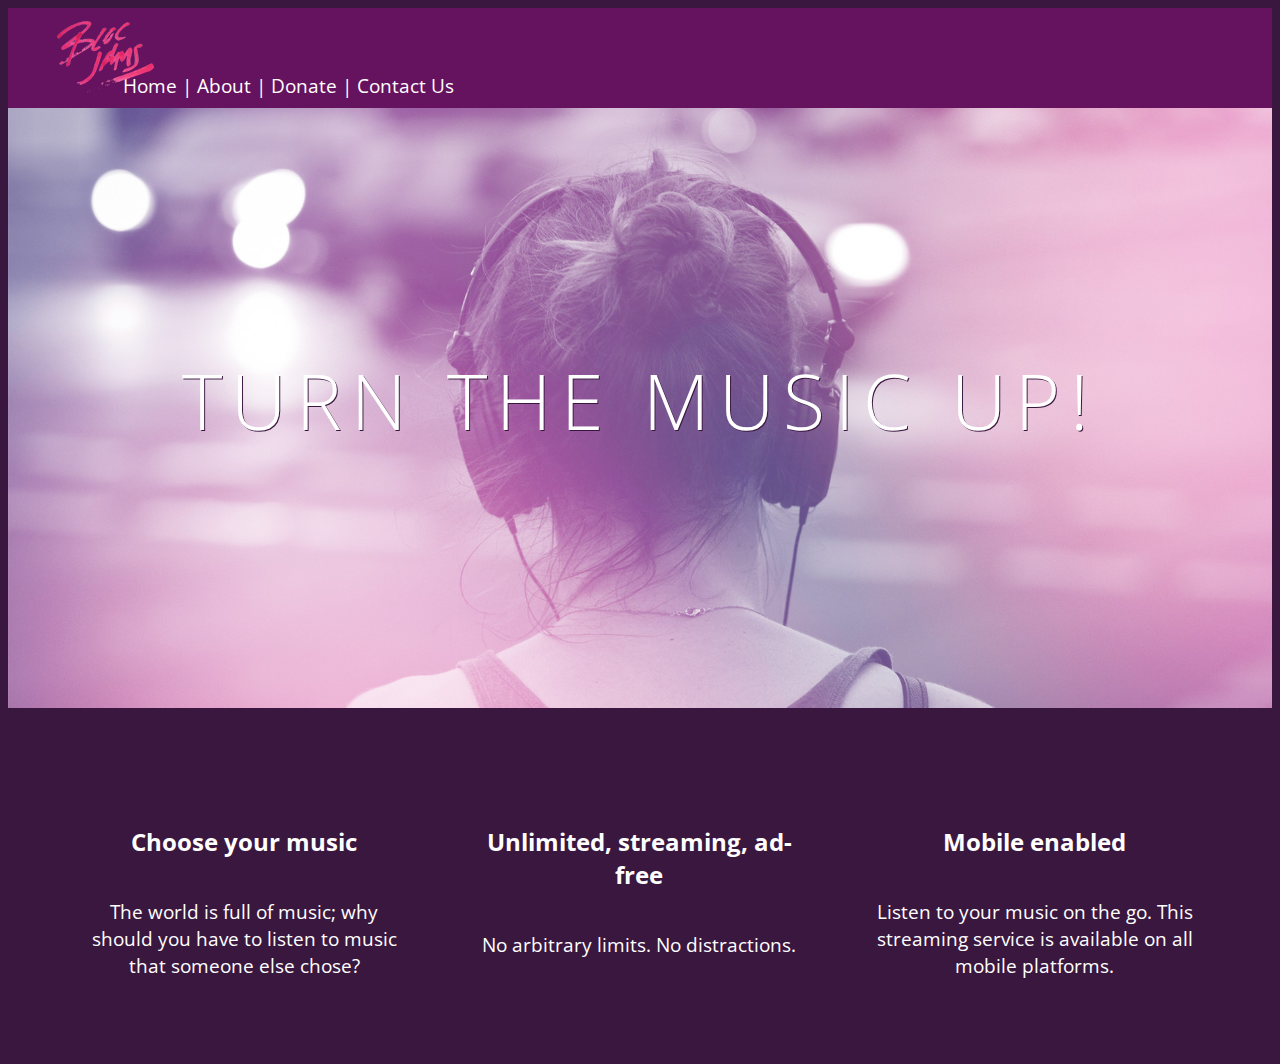
==== index.html @ 92be0cdc "checkpoint 4 commmit" ====
<!DOCTYPE html>
<html>
    <head>
      <title>Bloc Jams</title>
        <meta name="viewport" content="width=device-width, initial-scale=1">
        <link rel="stylesheet" type="text/css" href="https://fonts.googleapis.com/css?family=Open+Sans:400,800,600,700,300">
        <link rel="stylesheet" type="text/css" href="https://code.ionicframework.com/ionicons/2.0.1/css/ionicons.min.css">
        <link rel="stylesheet" type="text/css" href="styles/normalize.css">
        <link rel="stylesheet" type="text/css" href="styles/main.css">
         <link rel="stylesheet" type="text/css" href="styles/landing.css">
    </head>
    <body class="landing">
      <nav class="navbar">
        <img src="assets/images/bloc_jams_logo.png" alt="bloc jams logo" class="logo">
        <a href="Home">Home</a> |
        <a href="About">About</a> |
        <a href="Donate">Donate</a> |
        <a href="Contact Us">Contact Us</a>
      </nav>
      <section class="hero-content"><!-- hero content -->
        <h1 class="hero-title">Turn the music up!</h1>
      </section>
      <section class="clearfix"> <!-- selling points -->
          <div class="point">
            <div class="point column third">
              <span class="ion-music-note"></span>
              <h5 class="point-title">Choose your music</h5>
              <p class="point-description">The world is full of music; why should you have to listen to music that someone else chose?</p>
            </div>
            <div class="point column third">
              <span class="ion-radio-waves"></span>
              <h5 class="point-title">Unlimited, streaming, ad-free</h5>
              <p class="point-description">No arbitrary limits. No distractions.</p>
            </div>
            <div class="point column third">
              <span class="ion-iphone"></span>
              <h5 class="point-title">Mobile enabled</h5>
              <p class="point-description">Listen to your music on the go. This streaming service is available on all mobile platforms.</p>
            </div>
          </div>
      </section>
    </body>
</html>
---- styles/main.css ----
*, *::before, *::after {
     -moz-box-sizing: border-box;
     -webkit-box-sizing: border-box;
     box-sizing: border-box;
 }

html {
     height: 100%; /* makes sure our HTML takes up 100% of the browser window */
     font-size: 100%;
 }

body {
     font-family: 'Open Sans'; /* sets our font to the "Open Sans" typeface */
     color: white;             /* sets the text color to white */
     min-height: 100%;         /* says the height of the body must be, at minimum, 100% of the window */
 }

a{
    font-family: 'Open Sans';
    color: white;
    min-height: 100%;
    text-decoration: none;
}

.navbar {
     padding: 0.5rem;
     background-color: rgb(101,18,95);
 }

.navbar .logo {
     position: relative; /* positioning will be explained in a resource */
     left: 2rem;
 }

.container {
     margin: 0 auto;
     max-width: 64rem;
 }

 /* Medium and small screens (640px) */
@media (min-width: 640px) {
      html { font-size: 112%; }

      .column {
             float: left;
             padding-left: 1rem;
             padding-right: 1rem;
         }

      .column.full { width: 100%; }
      .column.two-thirds { width: 66.7%; }
      .column.half { width: 50%; }
      .column.third { width: 33.3%; }
      .column.fourth { width: 25%; }
      .column.flow-opposite { float: right; }
}

 /* Large screens (1024px) */
@media (min-width: 1024px) {
     html { font-size: 120%; }
 }

 .clearfix::after {
    content: ".";
    visibility: hidden;
    display: block;
    height: 0;
    clear: both;
 }
---- styles/landing.css ----
body.landing {
    background-color: rgb(58,23,63);
}

.hero-content {
    position: relative;
    min-height: 600px;
    background-image: url(../assets/images/blocjams_bg.jpg);
    background-repeat: no-repeat;
    background-position: center center;
    background-size: cover;
}

.hero-content .hero-title {
    position: absolute;
    top: 40%;
    -webkit-transform: translateY(-50%);
    -moz-transform: translateY(-50%);
    transform: translateY(-50%);
    width: 100%;
    text-align: center;
    font-size: 4rem;
    font-weight: 300;
    text-transform: uppercase;
    letter-spacing: 0.5rem;
    text-shadow: 1px 1px 0px rgb(58,23,63);
}

.selling-points {
    position: relative;
}

.point {
    position: relative;
    padding: 2rem;
    text-align: center;
}

.point .point-title {
    font-size: 1.25rem;
}

.ion-music-note,
.ion-radio-waves,
.ion-iphone {
    color: rgb(233,50,117);
    font-size: 5rem;
}
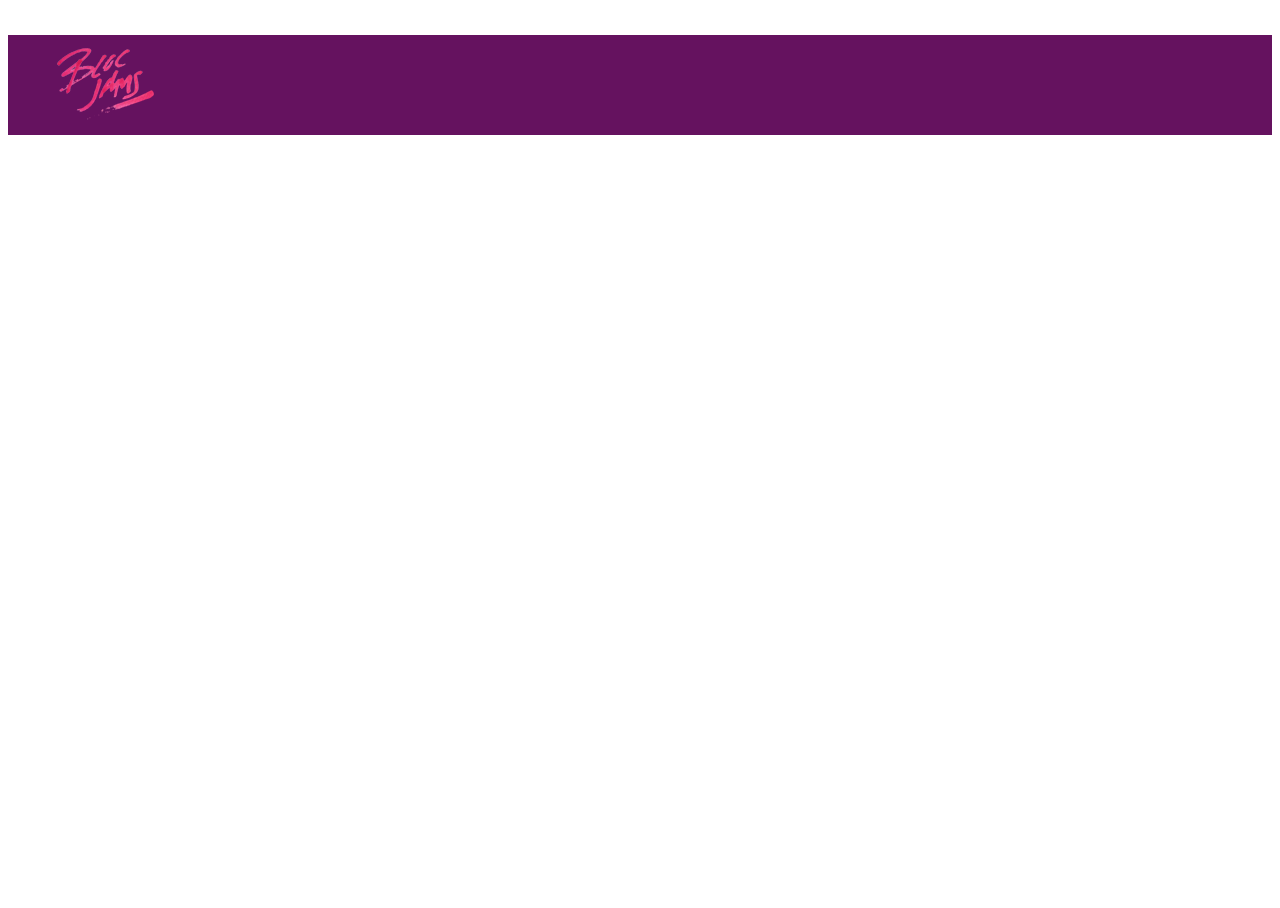
==== commit 269f94b5: "commit 8" ====
--- a/index.html
+++ b/index.html
@@ -1,43 +1,34 @@
 <!DOCTYPE html>
 <html>
     <head>
-      <title>Bloc Jams</title>
-        <meta name="viewport" content="width=device-width, initial-scale=1">
+      <tile>Bloc Jams</title>
         <link rel="stylesheet" type="text/css" href="https://fonts.googleapis.com/css?family=Open+Sans:400,800,600,700,300">
         <link rel="stylesheet" type="text/css" href="https://code.ionicframework.com/ionicons/2.0.1/css/ionicons.min.css">
         <link rel="stylesheet" type="text/css" href="styles/normalize.css">
         <link rel="stylesheet" type="text/css" href="styles/main.css">
-         <link rel="stylesheet" type="text/css" href="styles/landing.css">
     </head>
+    <body>
     <body class="landing">
+      <nav>
       <nav class="navbar">
         <img src="assets/images/bloc_jams_logo.png" alt="bloc jams logo" class="logo">
-        <a href="Home">Home</a> |
-        <a href="About">About</a> |
-        <a href="Donate">Donate</a> |
-        <a href="Contact Us">Contact Us</a>
       </nav>
-      <section class="hero-content"><!-- hero content -->
-        <h1 class="hero-title">Turn the music up!</h1>
-      </section>
-      <section class="clearfix"> <!-- selling points -->
-          <div class="point">
-            <div class="point column third">
-              <span class="ion-music-note"></span>
-              <h5 class="point-title">Choose your music</h5>
-              <p class="point-description">The world is full of music; why should you have to listen to music that someone else chose?</p>
-            </div>
-            <div class="point column third">
-              <span class="ion-radio-waves"></span>
-              <h5 class="point-title">Unlimited, streaming, ad-free</h5>
-              <p class="point-description">No arbitrary limits. No distractions.</p>
-            </div>
-            <div class="point column third">
-              <span class="ion-iphone"></span>
-              <h5 class="point-title">Mobile enabled</h5>
-              <p class="point-description">Listen to your music on the go. This streaming service is available on all mobile platforms.</p>
-            </div>
-          </div>
+      <!-- hero content -->
+      <section>
+        <h1>Bloc Jams</h1>
+        <h3>Turn the music up!</h3>
+        <article> <!-- selling points -->
+          <h5>Choose your music</h5>
+          <p>The world is full of music; why should you have to listen to music that someone else chose?</p>
+        </article>
+        <article>
+          <h5>Unlimited, streaming, ad-free</h5>
+          <p>No arbitrary limits. No distractions.</p>
+        </article>
+        <article>
+          <h5>Mobile enabled</h5>
+          <p>Listen to your music on the go. This streaming service is available on all mobile platforms.</p>
+        </article>
       </section>
     </body>
 </html>
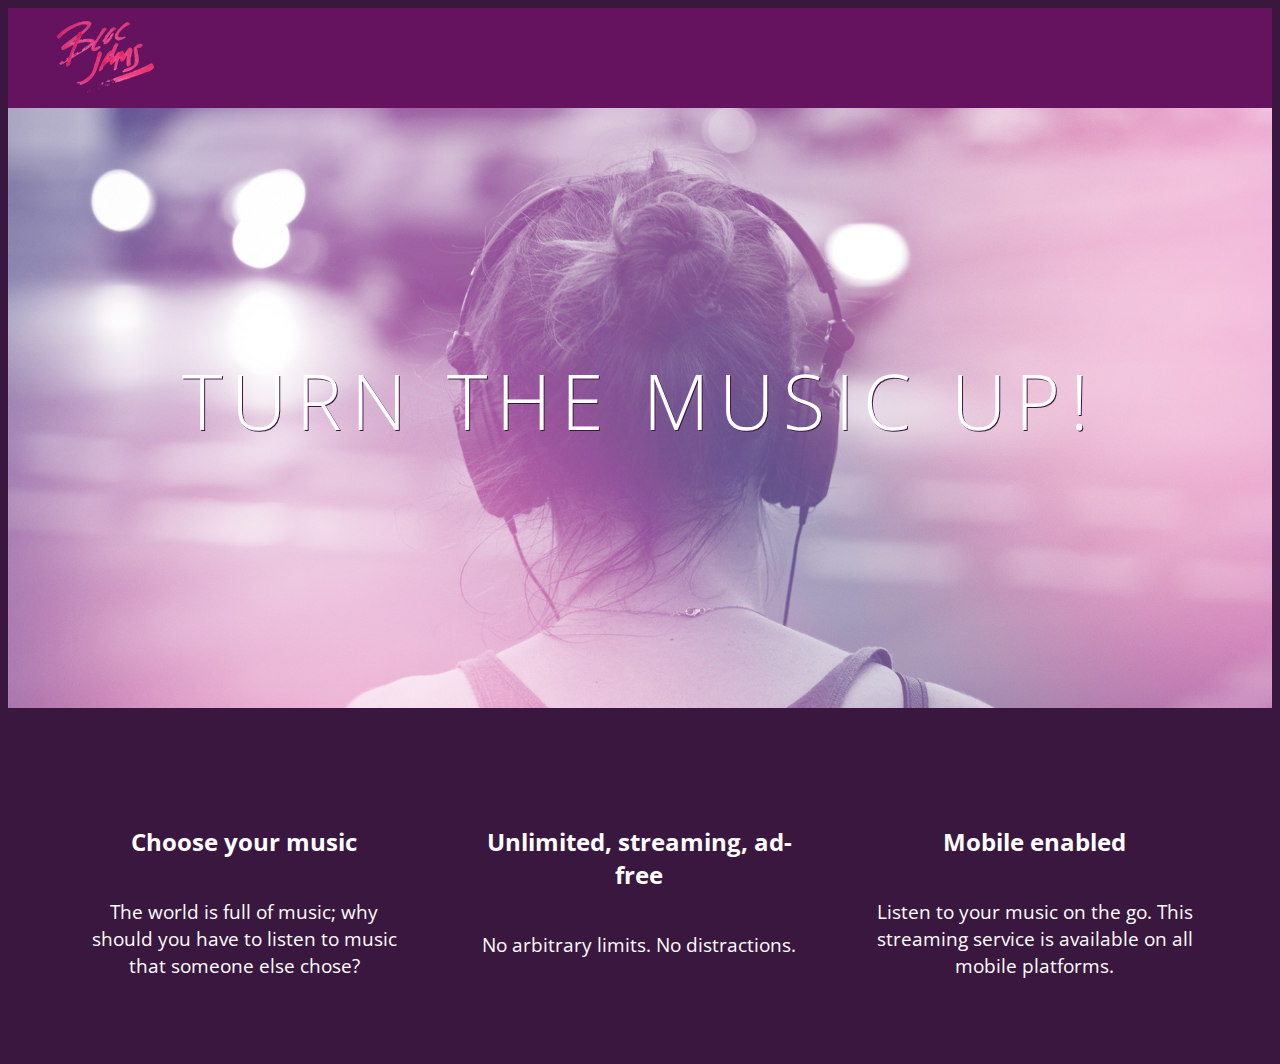
==== commit e0ae11a8: "eighth commit" ====
--- a/index.html
+++ b/index.html
@@ -1,34 +1,39 @@
 <!DOCTYPE html>
 <html>
     <head>
-      <tile>Bloc Jams</title>
+      <title>Bloc Jams</title>
+        <meta name="viewport" content="width=device-width, initial-scale=1">
         <link rel="stylesheet" type="text/css" href="https://fonts.googleapis.com/css?family=Open+Sans:400,800,600,700,300">
         <link rel="stylesheet" type="text/css" href="https://code.ionicframework.com/ionicons/2.0.1/css/ionicons.min.css">
         <link rel="stylesheet" type="text/css" href="styles/normalize.css">
         <link rel="stylesheet" type="text/css" href="styles/main.css">
+         <link rel="stylesheet" type="text/css" href="styles/landing.css">
     </head>
-    <body>
     <body class="landing">
-      <nav>
       <nav class="navbar">
         <img src="assets/images/bloc_jams_logo.png" alt="bloc jams logo" class="logo">
       </nav>
-      <!-- hero content -->
-      <section>
-        <h1>Bloc Jams</h1>
-        <h3>Turn the music up!</h3>
-        <article> <!-- selling points -->
-          <h5>Choose your music</h5>
-          <p>The world is full of music; why should you have to listen to music that someone else chose?</p>
-        </article>
-        <article>
-          <h5>Unlimited, streaming, ad-free</h5>
-          <p>No arbitrary limits. No distractions.</p>
-        </article>
-        <article>
-          <h5>Mobile enabled</h5>
-          <p>Listen to your music on the go. This streaming service is available on all mobile platforms.</p>
-        </article>
+      <section class="hero-content"><!-- hero content -->
+        <h1 class="hero-title">Turn the music up!</h1>
+      </section>
+      <section class="clearfix"> <!-- selling points -->
+          <div class="point">
+            <div class="point column third">
+              <span class="ion-music-note"></span>
+              <h5 class="point-title">Choose your music</h5>
+              <p class="point-description">The world is full of music; why should you have to listen to music that someone else chose?</p>
+            </div>
+            <div class="point column third">
+              <span class="ion-radio-waves"></span>
+              <h5 class="point-title">Unlimited, streaming, ad-free</h5>
+              <p class="point-description">No arbitrary limits. No distractions.</p>
+            </div>
+            <div class="point column third">
+              <span class="ion-iphone"></span>
+              <h5 class="point-title">Mobile enabled</h5>
+              <p class="point-description">Listen to your music on the go. This streaming service is available on all mobile platforms.</p>
+            </div>
+          </div>
       </section>
     </body>
 </html>
--- a/styles/landing.css
+++ b/styles/landing.css
@@ -0,0 +1,48 @@
+body.landing {
+    background-color: rgb(58,23,63);
+}
+
+.hero-content {
+    position: relative;
+    min-height: 600px;
+    background-image: url(../assets/images/blocjams_bg.jpg);
+    background-repeat: no-repeat;
+    background-position: center center;
+    background-size: cover;
+}
+
+.hero-content .hero-title {
+    position: absolute;
+    top: 40%;
+    -webkit-transform: translateY(-50%);
+    -moz-transform: translateY(-50%);
+    transform: translateY(-50%);
+    width: 100%;
+    text-align: center;
+    font-size: 4rem;
+    font-weight: 300;
+    text-transform: uppercase;
+    letter-spacing: 0.5rem;
+    text-shadow: 1px 1px 0px rgb(58,23,63);
+}
+
+.selling-points {
+    position: relative;
+}
+
+.point {
+    position: relative;
+    padding: 2rem;
+    text-align: center;
+}
+
+.point .point-title {
+    font-size: 1.25rem;
+}
+
+.ion-music-note,
+.ion-radio-waves,
+.ion-iphone {
+    color: rgb(233,50,117);
+    font-size: 5rem;
+}
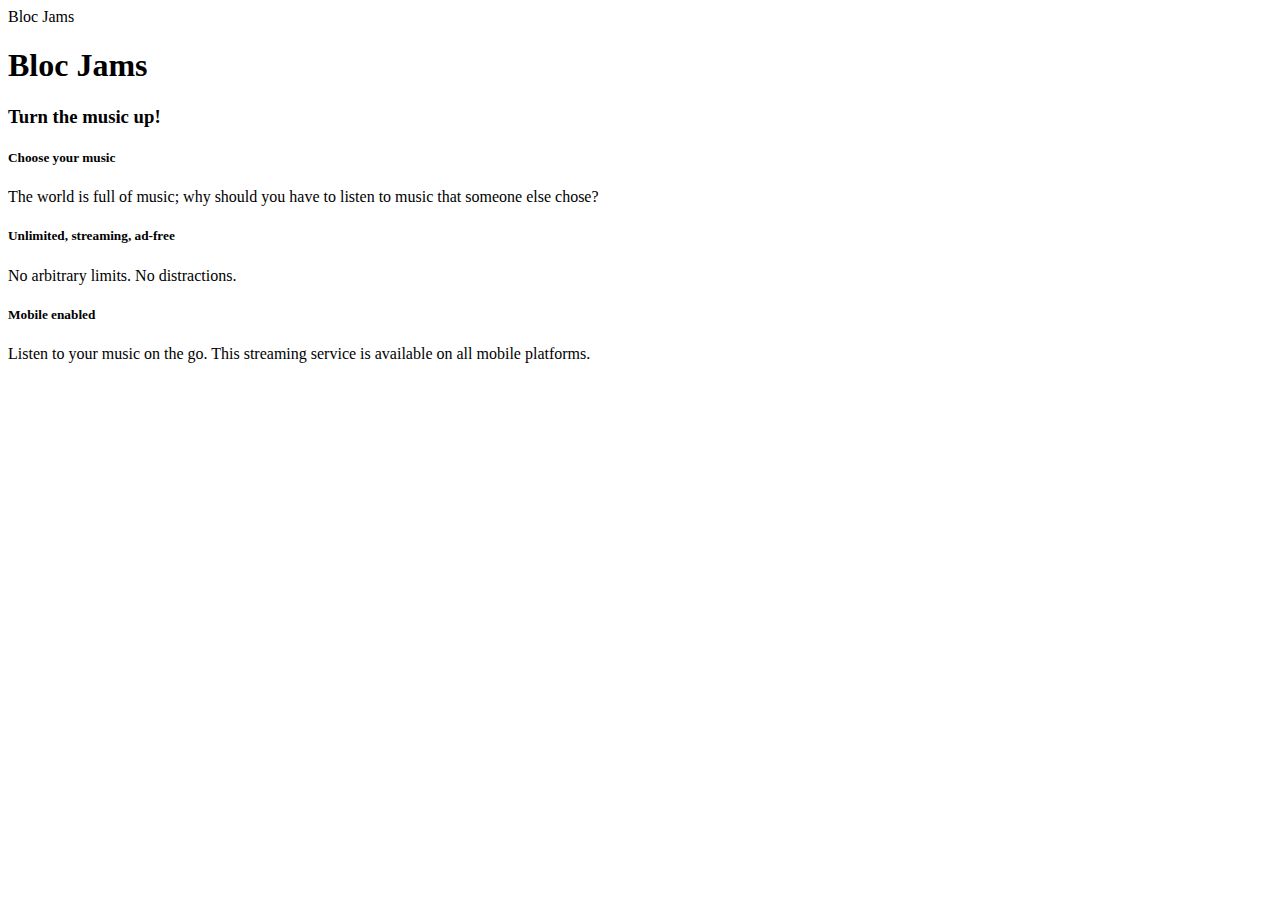
==== commit 1b49d5a3: "updated nav and added assets" ====
--- a/index.html
+++ b/index.html
@@ -1,39 +1,27 @@
 <!DOCTYPE html>
 <html>
     <head>
-      <title>Bloc Jams</title>
-        <meta name="viewport" content="width=device-width, initial-scale=1">
-        <link rel="stylesheet" type="text/css" href="https://fonts.googleapis.com/css?family=Open+Sans:400,800,600,700,300">
-        <link rel="stylesheet" type="text/css" href="https://code.ionicframework.com/ionicons/2.0.1/css/ionicons.min.css">
-        <link rel="stylesheet" type="text/css" href="styles/normalize.css">
-        <link rel="stylesheet" type="text/css" href="styles/main.css">
-         <link rel="stylesheet" type="text/css" href="styles/landing.css">
+      <tile>Bloc Jams</title>
     </head>
-    <body class="landing">
-      <nav class="navbar">
-        <img src="assets/images/bloc_jams_logo.png" alt="bloc jams logo" class="logo">
+    <body>
+      <nav>
       </nav>
-      <section class="hero-content"><!-- hero content -->
-        <h1 class="hero-title">Turn the music up!</h1>
-      </section>
-      <section class="clearfix"> <!-- selling points -->
-          <div class="point">
-            <div class="point column third">
-              <span class="ion-music-note"></span>
-              <h5 class="point-title">Choose your music</h5>
-              <p class="point-description">The world is full of music; why should you have to listen to music that someone else chose?</p>
-            </div>
-            <div class="point column third">
-              <span class="ion-radio-waves"></span>
-              <h5 class="point-title">Unlimited, streaming, ad-free</h5>
-              <p class="point-description">No arbitrary limits. No distractions.</p>
-            </div>
-            <div class="point column third">
-              <span class="ion-iphone"></span>
-              <h5 class="point-title">Mobile enabled</h5>
-              <p class="point-description">Listen to your music on the go. This streaming service is available on all mobile platforms.</p>
-            </div>
-          </div>
+      <!-- hero content -->
+      <section>
+        <h1>Bloc Jams</h1>
+        <h3>Turn the music up!</h3>
+        <article> <!-- selling points -->
+          <h5>Choose your music</h5>
+          <p>The world is full of music; why should you have to listen to music that someone else chose?</p>
+        </article>
+        <article>
+          <h5>Unlimited, streaming, ad-free</h5>
+          <p>No arbitrary limits. No distractions.</p>
+        </article>
+        <article>
+          <h5>Mobile enabled</h5>
+          <p>Listen to your music on the go. This streaming service is available on all mobile platforms.</p>
+        </article>
       </section>
     </body>
 </html>
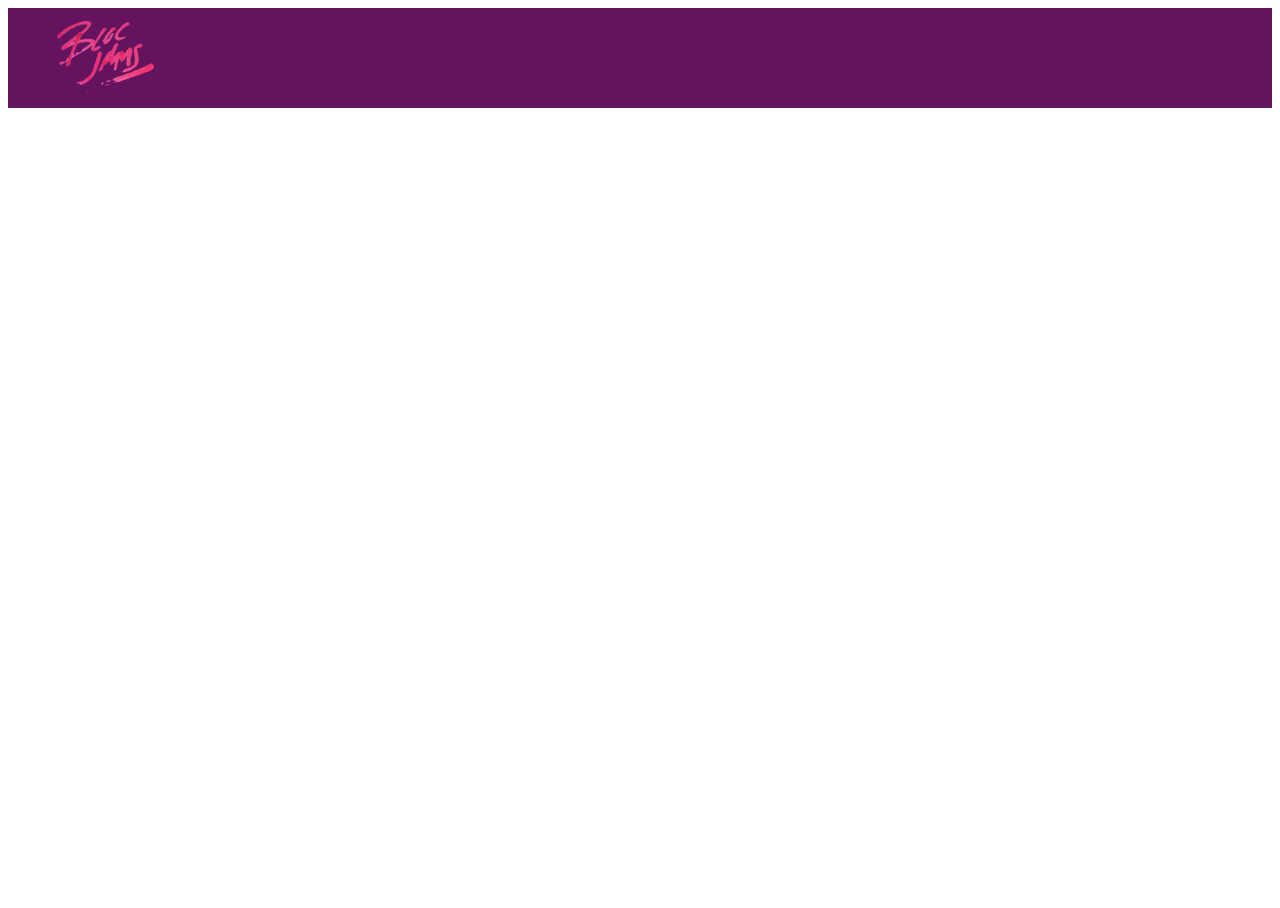
==== commit d81db7cb: "updated nav and corrected assets" ====
--- a/index.html
+++ b/index.html
@@ -1,27 +1,35 @@
 <!DOCTYPE html>
 <html>
     <head>
-      <tile>Bloc Jams</title>
+      <title>Bloc Jams</title>
+        <link rel="stylesheet" type="text/css" href="https://fonts.googleapis.com/css?family=Open+Sans:400,800,600,700,300">
+        <link rel="stylesheet" type="text/css" href="https://code.ionicframework.com/ionicons/2.0.1/css/ionicons.min.css">
+        <link rel="stylesheet" type="text/css" href="styles/normalize.css">
+        <link rel="stylesheet" type="text/css" href="styles/main.css">
     </head>
-    <body>
-      <nav>
+    <body class="landing">
+      <nav class="navbar">
+        <img src="assets/images/bloc_jams_logo.png" alt="bloc jams logo" class="logo">
       </nav>
-      <!-- hero content -->
-      <section>
-        <h1>Bloc Jams</h1>
-        <h3>Turn the music up!</h3>
-        <article> <!-- selling points -->
-          <h5>Choose your music</h5>
-          <p>The world is full of music; why should you have to listen to music that someone else chose?</p>
-        </article>
-        <article>
-          <h5>Unlimited, streaming, ad-free</h5>
-          <p>No arbitrary limits. No distractions.</p>
-        </article>
-        <article>
-          <h5>Mobile enabled</h5>
-          <p>Listen to your music on the go. This streaming service is available on all mobile platforms.</p>
-        </article>
+      <section class="hero-content"><!-- hero content -->
+        <h1 class="hero-title">Turn the music up!</h1>
+      </section>
+      <section class="selling-points"> <!-- selling points -->
+          <div class="point">
+            <span class="ion-music-note"></span>
+            <h5 class="point-title">Choose your music</h5>
+            <p class="point-description">The world is full of music; why should you have to listen to music that someone else chose?</p>
+          </div>
+          <div class="point">
+            <span class="ion-radio-waves"></span>
+            <h5 class="point-title">Unlimited, streaming, ad-free</h5>
+            <p class="point-description">No arbitrary limits. No distractions.</p>
+          </div>
+          <div class="point">
+            <span class="ion-iphone"></span>
+            <h5 class="point-title">Mobile enabled</h5>
+            <p class="point-description">Listen to your music on the go. This streaming service is available on all mobile platforms.</p>
+          </div>
       </section>
     </body>
 </html>
--- a/styles/main.css
+++ b/styles/main.css
@@ -0,0 +1,69 @@
+*, *::before, *::after {
+     -moz-box-sizing: border-box;
+     -webkit-box-sizing: border-box;
+     box-sizing: border-box;
+ }
+
+html {
+     height: 100%; /* makes sure our HTML takes up 100% of the browser window */
+     font-size: 100%;
+ }
+
+body {
+     font-family: 'Open Sans'; /* sets our font to the "Open Sans" typeface */
+     color: white;             /* sets the text color to white */
+     min-height: 100%;         /* says the height of the body must be, at minimum, 100% of the window */
+ }
+
+a{
+    font-family: 'Open Sans';
+    color: white;
+    min-height: 100%;
+    text-decoration: none;
+}
+
+.navbar {
+     padding: 0.5rem;
+     background-color: rgb(101,18,95);
+ }
+
+.navbar .logo {
+     position: relative; /* positioning will be explained in a resource */
+     left: 2rem;
+ }
+
+.container {
+     margin: 0 auto;
+     max-width: 64rem;
+ }
+
+ /* Medium and small screens (640px) */
+@media (min-width: 640px) {
+      html { font-size: 112%; }
+
+      .column {
+             float: left;
+             padding-left: 1rem;
+             padding-right: 1rem;
+         }
+
+      .column.full { width: 100%; }
+      .column.two-thirds { width: 66.7%; }
+      .column.half { width: 50%; }
+      .column.third { width: 33.3%; }
+      .column.fourth { width: 25%; }
+      .column.flow-opposite { float: right; }
+}
+
+ /* Large screens (1024px) */
+@media (min-width: 1024px) {
+     html { font-size: 120%; }
+ }
+
+ .clearfix::after {
+    content: ".";
+    visibility: hidden;
+    display: block;
+    height: 0;
+    clear: both;
+ }
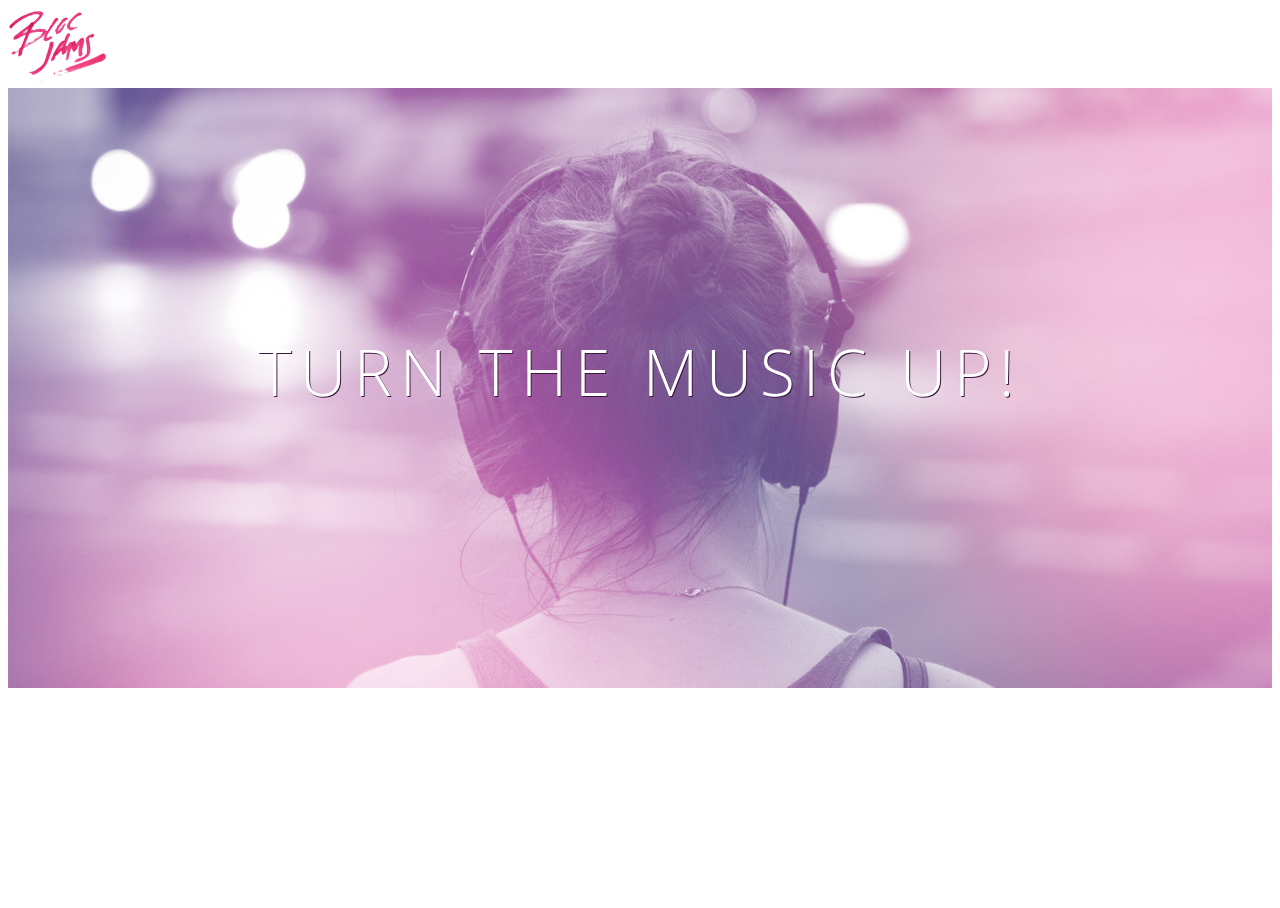
==== commit 8f93cf73: "Merge branch 'master' into checkpoint-2-basic-html" ====
--- a/index.html
+++ b/index.html
@@ -7,8 +7,8 @@
         <link rel="stylesheet" type="text/css" href="styles/normalize.css">
         <link rel="stylesheet" type="text/css" href="styles/main.css">
     </head>
-    <body class="landing">
-      <nav class="navbar">
+    <body>
+      <nav>
         <img src="assets/images/bloc_jams_logo.png" alt="bloc jams logo" class="logo">
       </nav>
       <section class="hero-content"><!-- hero content -->
--- a/styles/main.css
+++ b/styles/main.css
@@ -1,18 +1,16 @@
-*, *::before, *::after {
-     -moz-box-sizing: border-box;
-     -webkit-box-sizing: border-box;
-     box-sizing: border-box;
- }
-
 html {
      height: 100%; /* makes sure our HTML takes up 100% of the browser window */
      font-size: 100%;
  }
 
-body {
+ body {
      font-family: 'Open Sans'; /* sets our font to the "Open Sans" typeface */
      color: white;             /* sets the text color to white */
      min-height: 100%;         /* says the height of the body must be, at minimum, 100% of the window */
+ }
+
+ body.landing {
+     background-color: rgb(58,23,63); /* sets the background color to an RGB value (see below) */
  }
 
 a{
@@ -22,48 +20,65 @@
     text-decoration: none;
 }
 
-.navbar {
+ .navbar {
      padding: 0.5rem;
      background-color: rgb(101,18,95);
  }
 
-.navbar .logo {
+ .navbar .logo {
      position: relative; /* positioning will be explained in a resource */
      left: 2rem;
  }
 
-.container {
-     margin: 0 auto;
-     max-width: 64rem;
+ .hero-content {
+     position: relative; /* positioning will be explained in a resource */
+     min-height: 600px;  /* hero content element must be _at least_ 600 pixels */
+     background-image: url(../assets/images/blocjams_bg.jpg);
+     background-repeat: no-repeat;
+     background-position: center center;
+     background-size: cover;
  }
 
- /* Medium and small screens (640px) */
-@media (min-width: 640px) {
-      html { font-size: 112%; }
+ .hero-content .hero-title {
+    position: absolute;             /* positioning will be explained in a resource */
+    top: 40%;                       /* positioning will be explained in a resource */
+    -webkit-transform: translateY(-50%);
+    -moz-transform: translateY(-50%);
+    -ms-transform: translateY(-50%);
+    transform: translateY(-50%);
+    width: 100%;                    /* makes sure the title inhabits the full width of its container */
+    text-align: center;             /* aligns text in the horizontal center of the element */
+    font-size: 4rem;                /* specifies the size of the font in root em units */
+    font-weight: 300;               /* makes the font thinner or lighter weight */
+    text-transform: uppercase;      /* transforms the text to be all uppercase lettering */
+    letter-spacing: 0.5rem;         /* puts 0.5 root ems worth of space between each letter */
+    text-shadow: 1px 1px 0px rgb(58,23,63); /* creates a shadow underneath the text for readability over the image */
+  }
 
-      .column {
-             float: left;
-             padding-left: 1rem;
-             padding-right: 1rem;
-         }
+  .selling-points {
+      position: relative;
+      display: table;
+      width: 100%;
+      -webkit-box-sizing: border-box;
+      -moz-box-sizing: border-box;
+      box-sizing: border-box; /* we'll explain this in a resource */
+  }
 
-      .column.full { width: 100%; }
-      .column.two-thirds { width: 66.7%; }
-      .column.half { width: 50%; }
-      .column.third { width: 33.3%; }
-      .column.fourth { width: 25%; }
-      .column.flow-opposite { float: right; }
-}
+  .point {
+      display: table-cell;
+      position: relative;
+      width: 33.3%;
+      padding: 2rem;
+      text-align: center;
+  }
 
- /* Large screens (1024px) */
-@media (min-width: 1024px) {
-     html { font-size: 120%; }
- }
+  .point .point-title {
+      font-size: 1.25rem;
+  }
 
- .clearfix::after {
-    content: ".";
-    visibility: hidden;
-    display: block;
-    height: 0;
-    clear: both;
- }
+  .ion-music-note,
+  .ion-radio-waves,
+  .ion-iphone {
+      color: rgb(233,50,117);
+      font-size: 5rem;
+  }
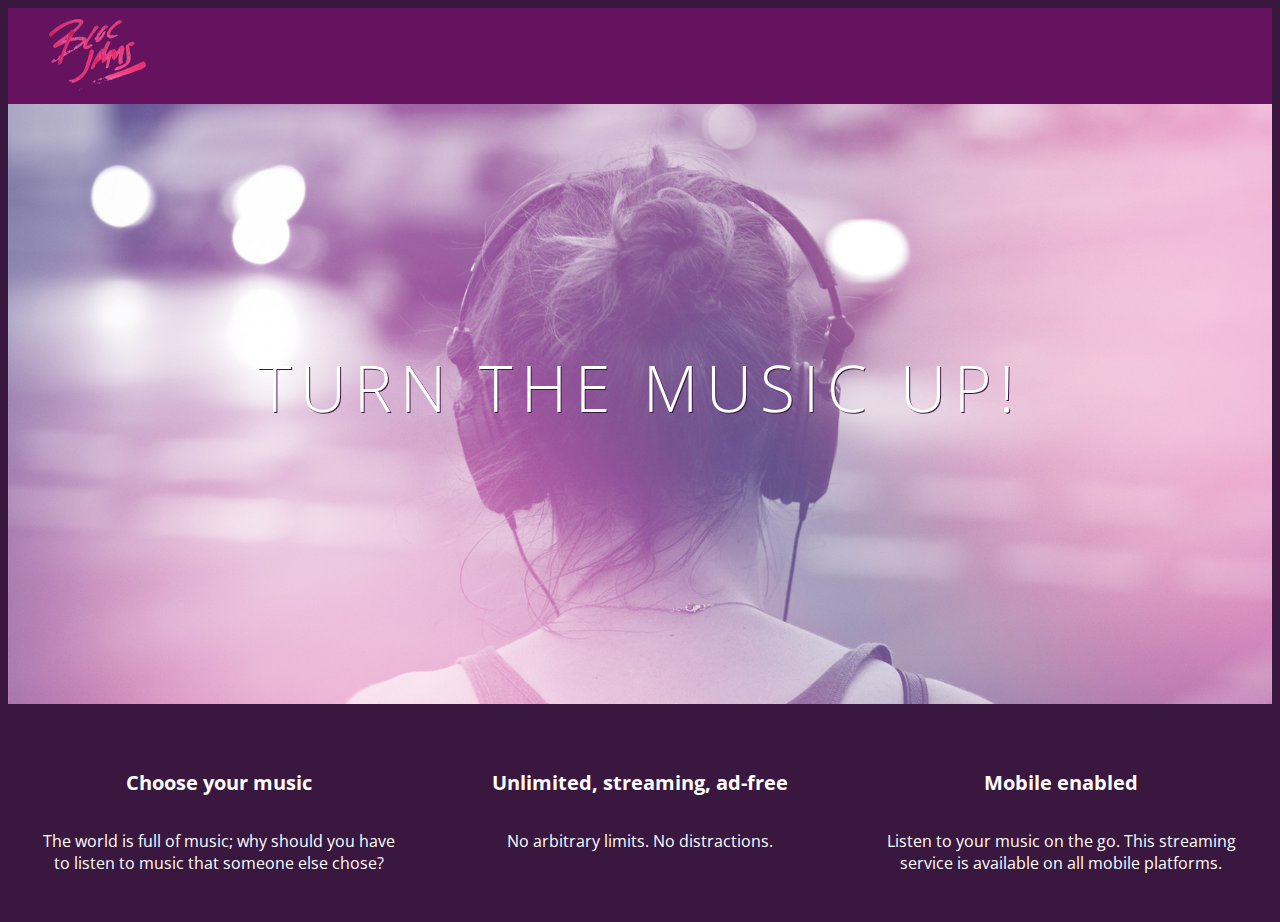
==== commit 74c50654: "Merge pull request #2 from danielledakota/checkpoint-3-css" ====
--- a/index.html
+++ b/index.html
@@ -7,8 +7,8 @@
         <link rel="stylesheet" type="text/css" href="styles/normalize.css">
         <link rel="stylesheet" type="text/css" href="styles/main.css">
     </head>
-    <body>
-      <nav>
+    <body class="landing">
+      <nav class="navbar">
         <img src="assets/images/bloc_jams_logo.png" alt="bloc jams logo" class="logo">
       </nav>
       <section class="hero-content"><!-- hero content -->
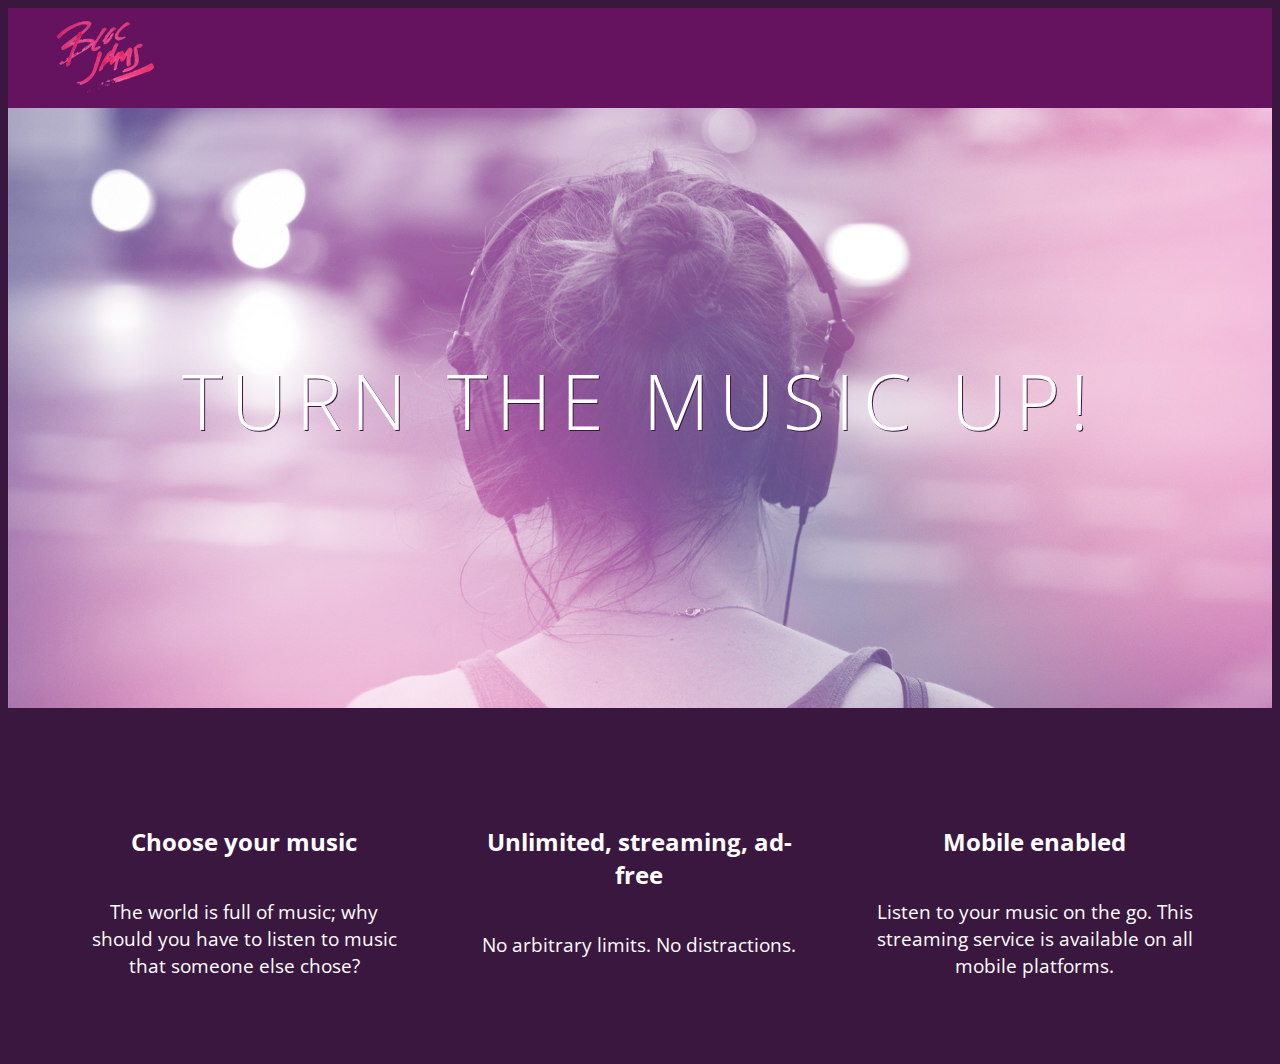
==== commit d495490a: "Merge pull request #3 from danielledakota/checkpoint-4-response" ====
--- a/index.html
+++ b/index.html
@@ -2,10 +2,12 @@
 <html>
     <head>
       <title>Bloc Jams</title>
+        <meta name="viewport" content="width=device-width, initial-scale=1">
         <link rel="stylesheet" type="text/css" href="https://fonts.googleapis.com/css?family=Open+Sans:400,800,600,700,300">
         <link rel="stylesheet" type="text/css" href="https://code.ionicframework.com/ionicons/2.0.1/css/ionicons.min.css">
         <link rel="stylesheet" type="text/css" href="styles/normalize.css">
         <link rel="stylesheet" type="text/css" href="styles/main.css">
+         <link rel="stylesheet" type="text/css" href="styles/landing.css">
     </head>
     <body class="landing">
       <nav class="navbar">
@@ -14,21 +16,23 @@
       <section class="hero-content"><!-- hero content -->
         <h1 class="hero-title">Turn the music up!</h1>
       </section>
-      <section class="selling-points"> <!-- selling points -->
+      <section class="clearfix"> <!-- selling points -->
           <div class="point">
-            <span class="ion-music-note"></span>
-            <h5 class="point-title">Choose your music</h5>
-            <p class="point-description">The world is full of music; why should you have to listen to music that someone else chose?</p>
-          </div>
-          <div class="point">
-            <span class="ion-radio-waves"></span>
-            <h5 class="point-title">Unlimited, streaming, ad-free</h5>
-            <p class="point-description">No arbitrary limits. No distractions.</p>
-          </div>
-          <div class="point">
-            <span class="ion-iphone"></span>
-            <h5 class="point-title">Mobile enabled</h5>
-            <p class="point-description">Listen to your music on the go. This streaming service is available on all mobile platforms.</p>
+            <div class="point column third">
+              <span class="ion-music-note"></span>
+              <h5 class="point-title">Choose your music</h5>
+              <p class="point-description">The world is full of music; why should you have to listen to music that someone else chose?</p>
+            </div>
+            <div class="point column third">
+              <span class="ion-radio-waves"></span>
+              <h5 class="point-title">Unlimited, streaming, ad-free</h5>
+              <p class="point-description">No arbitrary limits. No distractions.</p>
+            </div>
+            <div class="point column third">
+              <span class="ion-iphone"></span>
+              <h5 class="point-title">Mobile enabled</h5>
+              <p class="point-description">Listen to your music on the go. This streaming service is available on all mobile platforms.</p>
+            </div>
           </div>
       </section>
     </body>
--- a/styles/main.css
+++ b/styles/main.css
@@ -1,16 +1,18 @@
+*, *::before, *::after {
+     -moz-box-sizing: border-box;
+     -webkit-box-sizing: border-box;
+     box-sizing: border-box;
+ }
+
 html {
      height: 100%; /* makes sure our HTML takes up 100% of the browser window */
      font-size: 100%;
  }
 
- body {
+body {
      font-family: 'Open Sans'; /* sets our font to the "Open Sans" typeface */
      color: white;             /* sets the text color to white */
      min-height: 100%;         /* says the height of the body must be, at minimum, 100% of the window */
- }
-
- body.landing {
-     background-color: rgb(58,23,63); /* sets the background color to an RGB value (see below) */
  }
 
 a{
@@ -20,65 +22,48 @@
     text-decoration: none;
 }
 
- .navbar {
+.navbar {
      padding: 0.5rem;
      background-color: rgb(101,18,95);
  }
 
- .navbar .logo {
+.navbar .logo {
      position: relative; /* positioning will be explained in a resource */
      left: 2rem;
  }
 
- .hero-content {
-     position: relative; /* positioning will be explained in a resource */
-     min-height: 600px;  /* hero content element must be _at least_ 600 pixels */
-     background-image: url(../assets/images/blocjams_bg.jpg);
-     background-repeat: no-repeat;
-     background-position: center center;
-     background-size: cover;
+.container {
+     margin: 0 auto;
+     max-width: 64rem;
  }
 
- .hero-content .hero-title {
-    position: absolute;             /* positioning will be explained in a resource */
-    top: 40%;                       /* positioning will be explained in a resource */
-    -webkit-transform: translateY(-50%);
-    -moz-transform: translateY(-50%);
-    -ms-transform: translateY(-50%);
-    transform: translateY(-50%);
-    width: 100%;                    /* makes sure the title inhabits the full width of its container */
-    text-align: center;             /* aligns text in the horizontal center of the element */
-    font-size: 4rem;                /* specifies the size of the font in root em units */
-    font-weight: 300;               /* makes the font thinner or lighter weight */
-    text-transform: uppercase;      /* transforms the text to be all uppercase lettering */
-    letter-spacing: 0.5rem;         /* puts 0.5 root ems worth of space between each letter */
-    text-shadow: 1px 1px 0px rgb(58,23,63); /* creates a shadow underneath the text for readability over the image */
-  }
+ /* Medium and small screens (640px) */
+@media (min-width: 640px) {
+      html { font-size: 112%; }
 
-  .selling-points {
-      position: relative;
-      display: table;
-      width: 100%;
-      -webkit-box-sizing: border-box;
-      -moz-box-sizing: border-box;
-      box-sizing: border-box; /* we'll explain this in a resource */
-  }
+      .column {
+             float: left;
+             padding-left: 1rem;
+             padding-right: 1rem;
+         }
 
-  .point {
-      display: table-cell;
-      position: relative;
-      width: 33.3%;
-      padding: 2rem;
-      text-align: center;
-  }
+      .column.full { width: 100%; }
+      .column.two-thirds { width: 66.7%; }
+      .column.half { width: 50%; }
+      .column.third { width: 33.3%; }
+      .column.fourth { width: 25%; }
+      .column.flow-opposite { float: right; }
+}
 
-  .point .point-title {
-      font-size: 1.25rem;
-  }
+ /* Large screens (1024px) */
+@media (min-width: 1024px) {
+     html { font-size: 120%; }
+ }
 
-  .ion-music-note,
-  .ion-radio-waves,
-  .ion-iphone {
-      color: rgb(233,50,117);
-      font-size: 5rem;
-  }
+ .clearfix::after {
+    content: ".";
+    visibility: hidden;
+    display: block;
+    height: 0;
+    clear: both;
+ }
--- a/styles/landing.css
+++ b/styles/landing.css
@@ -0,0 +1,48 @@
+body.landing {
+    background-color: rgb(58,23,63);
+}
+
+.hero-content {
+    position: relative;
+    min-height: 600px;
+    background-image: url(../assets/images/blocjams_bg.jpg);
+    background-repeat: no-repeat;
+    background-position: center center;
+    background-size: cover;
+}
+
+.hero-content .hero-title {
+    position: absolute;
+    top: 40%;
+    -webkit-transform: translateY(-50%);
+    -moz-transform: translateY(-50%);
+    transform: translateY(-50%);
+    width: 100%;
+    text-align: center;
+    font-size: 4rem;
+    font-weight: 300;
+    text-transform: uppercase;
+    letter-spacing: 0.5rem;
+    text-shadow: 1px 1px 0px rgb(58,23,63);
+}
+
+.selling-points {
+    position: relative;
+}
+
+.point {
+    position: relative;
+    padding: 2rem;
+    text-align: center;
+}
+
+.point .point-title {
+    font-size: 1.25rem;
+}
+
+.ion-music-note,
+.ion-radio-waves,
+.ion-iphone {
+    color: rgb(233,50,117);
+    font-size: 5rem;
+}
